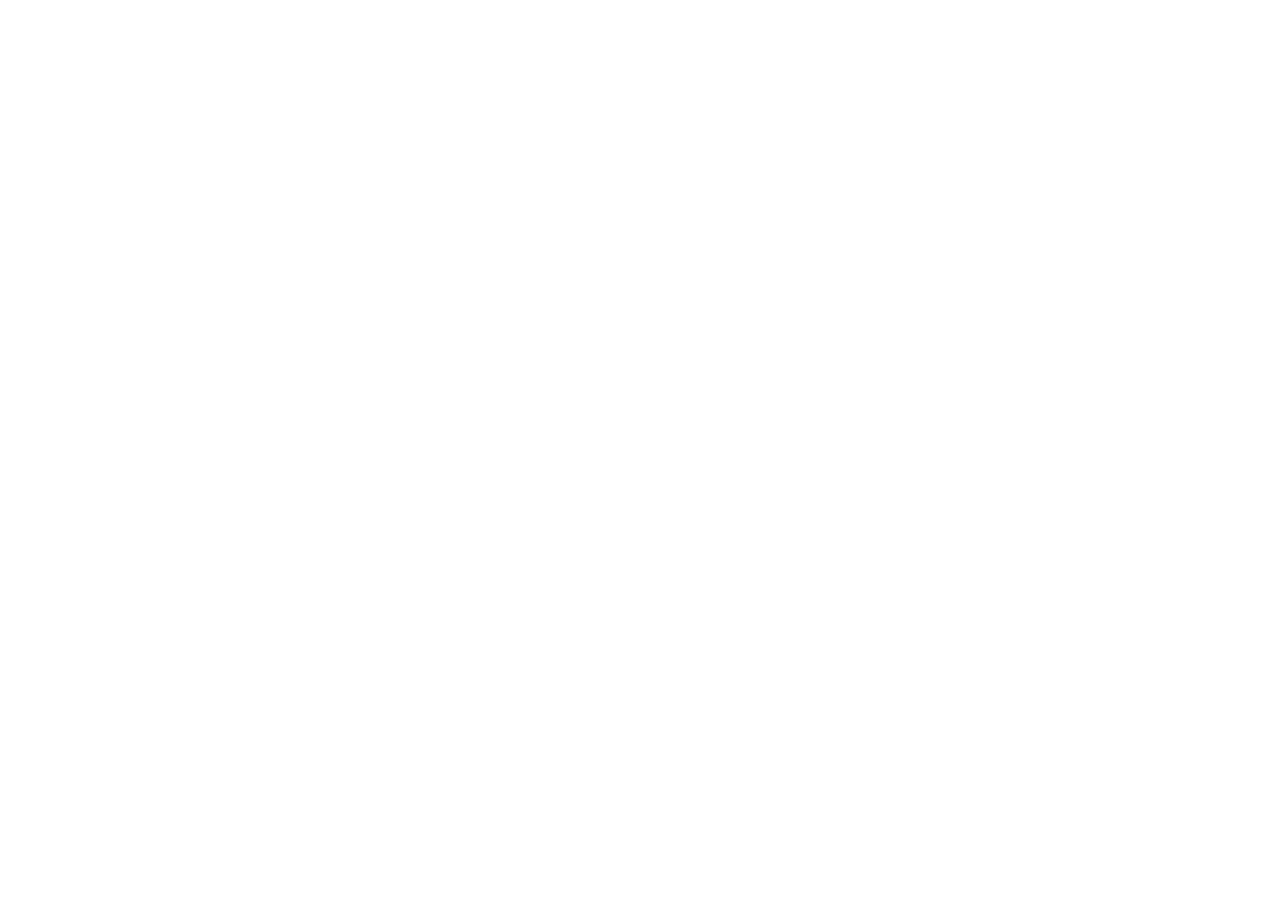
==== about-us.html @ 2c333982 "subiendo archivo" ====
<!DOCTYPE html>
<html lang="en">
<head>
    <meta charset="utf-8">
    <meta name="viewport" content="width=device-width, initial-scale=1.0">
    <meta name="description" content="">
    <meta name="author" content="">
    <title>About Us | Flat Theme</title>
    <link href="css/bootstrap.min.css" rel="stylesheet">
    <link href="css/font-awesome.min.css" rel="stylesheet">
    <link href="css/animate.css" rel="stylesheet">
    <link href="css/main.css" rel="stylesheet">
    <!--[if lt IE 9]>
    <script src="js/html5shiv.js"></script>
    <script src="js/respond.min.js"></script>
    <![endif]-->       
    <link rel="shortcut icon" href="images/ico/favicon.ico">
    <link rel="apple-touch-icon-precomposed" sizes="144x144" href="images/ico/apple-touch-icon-144-precomposed.png">
    <link rel="apple-touch-icon-precomposed" sizes="114x114" href="images/ico/apple-touch-icon-114-precomposed.png">
    <link rel="apple-touch-icon-precomposed" sizes="72x72" href="images/ico/apple-touch-icon-72-precomposed.png">
    <link rel="apple-touch-icon-precomposed" href="images/ico/apple-touch-icon-57-precomposed.png">
</head><!--/head-->
<body>
    <!-- Inserte código aqui -->

    <script src="js/jquery.js"></script>
    <script src="js/bootstrap.min.js"></script>
    <script src="js/main.js"></script>
</body>
</html>
---- css/main.css ----
@import url(http://fonts.googleapis.com/css?family=Roboto:400,700,300);

.clearfix {
  *zoom: 1;
}

.clearfix:before,
.clearfix:after {
  display: table;
  content: "";
  line-height: 0;
}
.clearfix:after {
  clear: both;
}
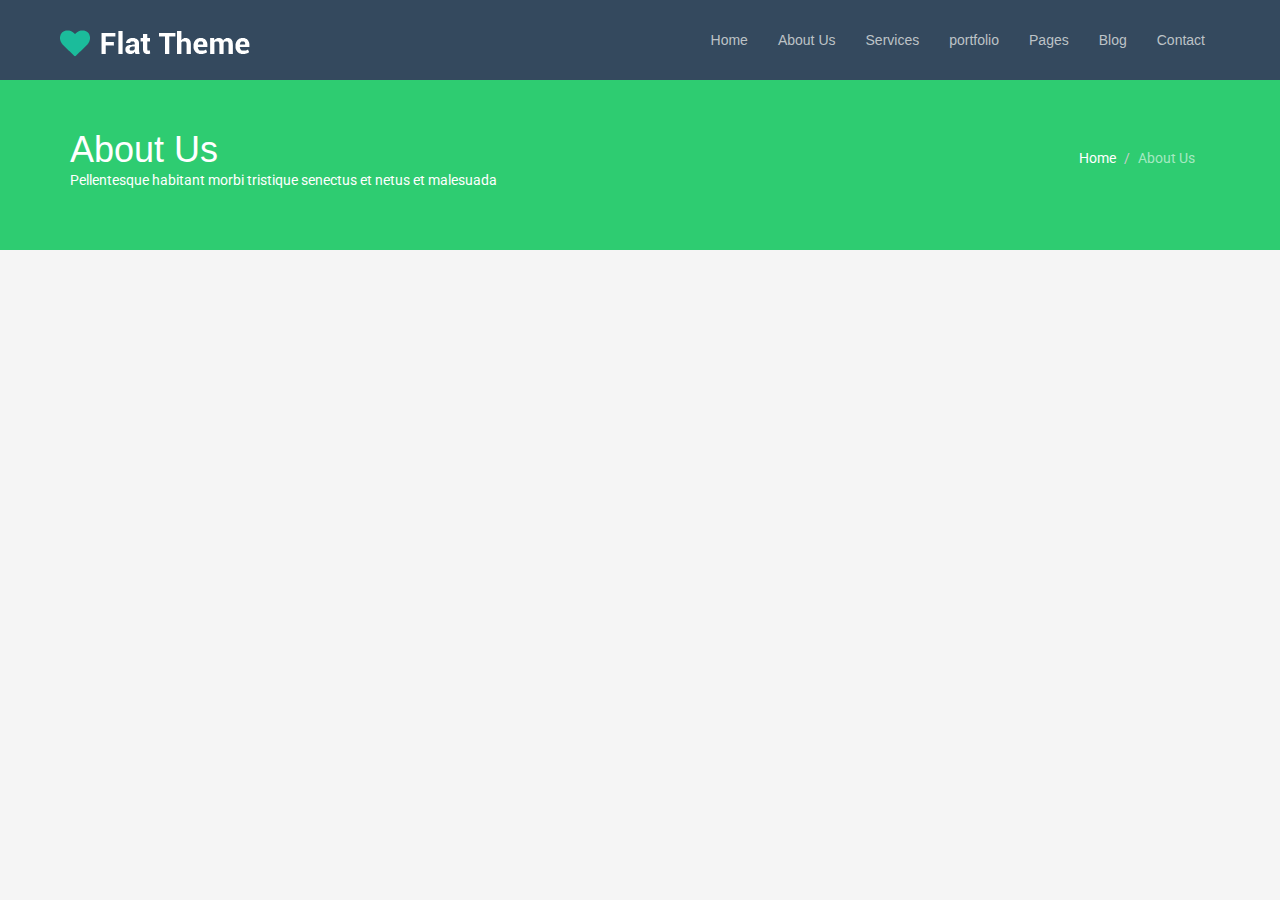
==== commit 5909c4e0: "avances" ====
--- a/about-us.html
+++ b/about-us.html
@@ -9,7 +9,9 @@
     <link href="css/bootstrap.min.css" rel="stylesheet">
     <link href="css/font-awesome.min.css" rel="stylesheet">
     <link href="css/animate.css" rel="stylesheet">
+    <link rel="stylesheet" href="css/utilities.css" type="text/css"/>
     <link href="css/main.css" rel="stylesheet">
+    <link rel="stylesheet" href="css/queries.css" type="text/css"/>
     <!--[if lt IE 9]>
     <script src="js/html5shiv.js"></script>
     <script src="js/respond.min.js"></script>
@@ -21,7 +23,52 @@
     <link rel="apple-touch-icon-precomposed" href="images/ico/apple-touch-icon-57-precomposed.png">
 </head><!--/head-->
 <body>
-    <!-- Inserte código aqui -->
+    <header class="cabeza navbar navbar-fixed-top">
+        <div class="container">
+            <div class="navbar-header">
+               <button type="button" class="navbar-toggle collapsed" data-toggle="collapse" data-target="#bs-example-navbar-collapse-1" aria-expanded="false">
+                    <span class="sr-only"></span>
+                    <span class="icon-bar"></span>
+                    <span class="icon-bar"></span>
+                    <span class="icon-bar"></span>
+                </button>   
+                
+                <a class="navbar-brand logo" href="index.html">
+                    <img src="images/logo.png">
+                </a>
+            </div>
+            
+            <div class="collapse navbar-collapse" id="bs-example-navbar-collapse-1">
+                <ul class="nav navbar-nav navbar-right">
+                    <li><a class=" menu" href="index.html">Home</a></li>
+                    <li><a class="menu" href="about-us.html">About Us</a></li>
+                    <li><a class="menu" href="services.html">Services</a></li>
+                    <li><a class="menu" href="portfolio.html">portfolio</a></li>
+                    <li><a class="menu" href="#">Pages</a></li>
+                    <li><a class="menu" href="blog.html">Blog</a></li>
+                    <li><a class="menu" href="contact.html">Contact</a></li>
+                </ul>  
+            </div>
+        </div>
+    </header>
+    
+    <section class="verde">
+        <div class="container">
+            <div class="row">
+                <div class="col-sm-6">
+                    <h1>About Us</h1>
+                    <p>Pellentesque habitant morbi tristique senectus et netus et malesuada</p>
+                </div>
+                <div class="col-sm-6 campo">
+                    <ul class="breadcrumb pull-right espacio">
+                        <li><a class="home" href="index.html">Home</a></li>
+                        <li class="pagina-actual">About Us</li>
+                    </ul>
+                </div>
+                
+            </div>
+        </div>
+    </section>
 
     <script src="js/jquery.js"></script>
     <script src="js/bootstrap.min.js"></script>
--- a/css/utilities.css
+++ b/css/utilities.css
@@ -0,0 +1,4 @@
+.sinpadding {
+    padding-left: 0;
+    padding-right: 0;
+}
--- a/css/main.css
+++ b/css/main.css
@@ -12,4 +12,274 @@
 }
 .clearfix:after {
   clear: both;
-}+}
+
+body {
+  background-color: #F5F5F5;
+  color: #34495E;
+}
+.container {
+  padding-right: 0;
+  padding-left: 0;
+}
+.row {
+  margin-right: 0;
+  margin-left: 0;
+}
+
+.texto {
+  font-size: 14px;
+  line-height: 150%;
+}
+
+/*-----------------------Header---------------------*/
+.cabeza{
+	border: none;
+	background-color: #34495e;
+	color: #fff;
+	height: 80px;
+}
+
+.cabeza .container{
+	padding: 5px 5px;
+}
+
+.cabeza .navbar-toggle .icon-bar{
+	background-color: #fff;
+}
+
+.menu{
+	color: #bdc3c7;
+	margin-top: 10px; 
+}
+
+.menu:hover{
+	color: #fff;
+	background-color: transparent !important;
+}
+.nav li .active, .nav li .active:hover {
+  background: #2c3e50 !important;
+  color: #fff;
+	border-radius: 5px;
+}
+.cabeza .navbar-collapse{
+	border-top:0;
+}
+
+.logo{
+	margin-top: 10px;
+}
+
+.barramenu{
+	margin: 10px 0;
+}
+
+.collapse{
+	height: 0px;
+}
+/*---------------------------Encabezado-----------------------*/
+.verde{
+	background: #2ecc71;
+	margin-top: 80px;
+	padding: 30px 0 50px 0;
+	color: #fff;
+	font-family: "Roboto", sans-serif;
+}
+.verde h1 {
+  margin-bottom: 0;
+}
+.campo{
+	margin: 30px 0 0 0;
+}
+
+.espacio{
+	background: transparent;
+}
+.home{
+	color: #fff;
+}
+.home:hover, .home:focus {
+  	color: #fff;
+  	text-decoration: none;
+}
+.pagina-actual{
+	color: #A4E9C1;
+}
+/*---------------------------Home-------------------------*/
+/*-------------------------About-Us----------------------*/
+
+/*--------------------------Services--------------------*/
+ #what-we-do, #clients-say {
+   padding: 30px 0
+ }
+#what-we-do i {
+  width: 70px;
+  height: 70px;
+  background-color: #939393;
+  color: #FFF;
+  font-size: 35px;
+  text-align: center;
+  line-height: 70px;
+  border-radius: 100%;
+  margin: 20px 30px 0 0;
+  display: block;
+}
+#what-we-do i:hover {
+  background-color: gray;
+}
+#what-we-do .row {
+  margin-top: 25px;
+}
+.servicios {
+  display: block;
+  overflow: hidden;
+}
+.testimonial {
+  padding: 20px;
+}
+
+/*--------------------------Portfolio-----------------------*/
+
+/*-------------------------Blog--------------------------*/
+/*----------------------------------------------------*/
+/*------------------------Contact----------------------*/
+
+/*------------------------Seccion final-----------------------*/
+#seccion-final {
+  background-color:#34495E; 
+  color: #BDC3C7;
+  font-size: 14px;
+  padding: 40px 0;
+}
+#seccion-final h4 {
+  color: #FFF;
+}
+#seccion-final .texto {
+  color: #BDC3C7;
+}
+ul.flecha {
+  list-style: none;
+  padding: 0;
+  margin: 0;
+}
+u.flecha li {
+  font-size: 14px;
+  color: #BDC3C7;
+  text-decoration: none;
+}
+.flecha a,.resumen-post a {
+  color:  #BDC3C7;
+  font-size: 14px;
+  text-transform: capitalize;
+}
+ul.flecha li::before, ul.flecha li::after {
+  font-family: FontAwesome;
+  font-size: 12px;
+}
+ul.flecha li::before {
+  content: "\f105";
+  margin-right: 5px;
+}
+ul.flecha a:hover, ul.flecha a:focus {
+  text-decoration: none;
+  color: #FFF;
+}
+.latest-post {
+  margin: 5px 0;
+  padding: 5px;
+}
+.latest-post:hover {
+  background-color: rgba(231, 76, 60, 0.6);
+}
+.latest-post:hover .resumen-post a {
+  color: #FFF;
+  text-decoration: none;
+} 
+.foto-latest-post {
+  float: left;
+  margin-right: 15px;
+}
+.fecha {
+  color: #BDC3C7;
+  font-size: 11px;
+  margin: 10px 0 0;
+  
+
+}
+.address p{
+  margin-bottom: 0;
+  text-transform: capitalize;
+}
+.address>:nth-child(2) {
+  font-weight: 700;
+}
+.newsletter {
+  margin-top: 20px;
+}
+.subscribe-form {
+  margin: 10px 0;
+}
+.subscribe-input, .subscribe-submit {
+  padding: 7px 10px;
+  outline: none;
+}
+.subscribe-input {
+  border-radius: 5px 0 0 5px;
+  border: 1px solid #BDC3C7;
+}
+.subscribe-submit {
+  border-radius: 0 5px 5px 0;
+  border: 1px solid #C1413F;
+  position: absolute;
+}
+
+
+
+/*-------------------------Footer---------------------------*/
+footer {
+  background-color: #2C3E50;
+  color: #BDC3C7;
+  padding: 30px;
+}
+.nav-footer {
+  list-style: none;
+  padding: 0;
+  margin: 0;
+}
+.nav-footer li {
+  text-transform: capitalize;
+  display: inline-block;
+  margin: 10px;
+
+}
+.nav-footer a {
+  color: #BDC3C7;
+  text-decoration: none;
+}
+.nav-footer a:hover, .nav-footer a:focus {
+  color: #FFF;
+}
+#ir-arriba:hover >i {
+  color: #FFF;
+}
+
+
+
+
+
+
+
+
+
+
+
+
+
+
+
+
+
+
+
+
+
--- a/css/queries.css
+++ b/css/queries.css
@@ -0,0 +1,12 @@
+@media (min-width: 768px) {
+    
+}
+
+@media (min-width: 992px) {
+    
+}
+
+@media (min-width: 1200px) {
+    
+}
+
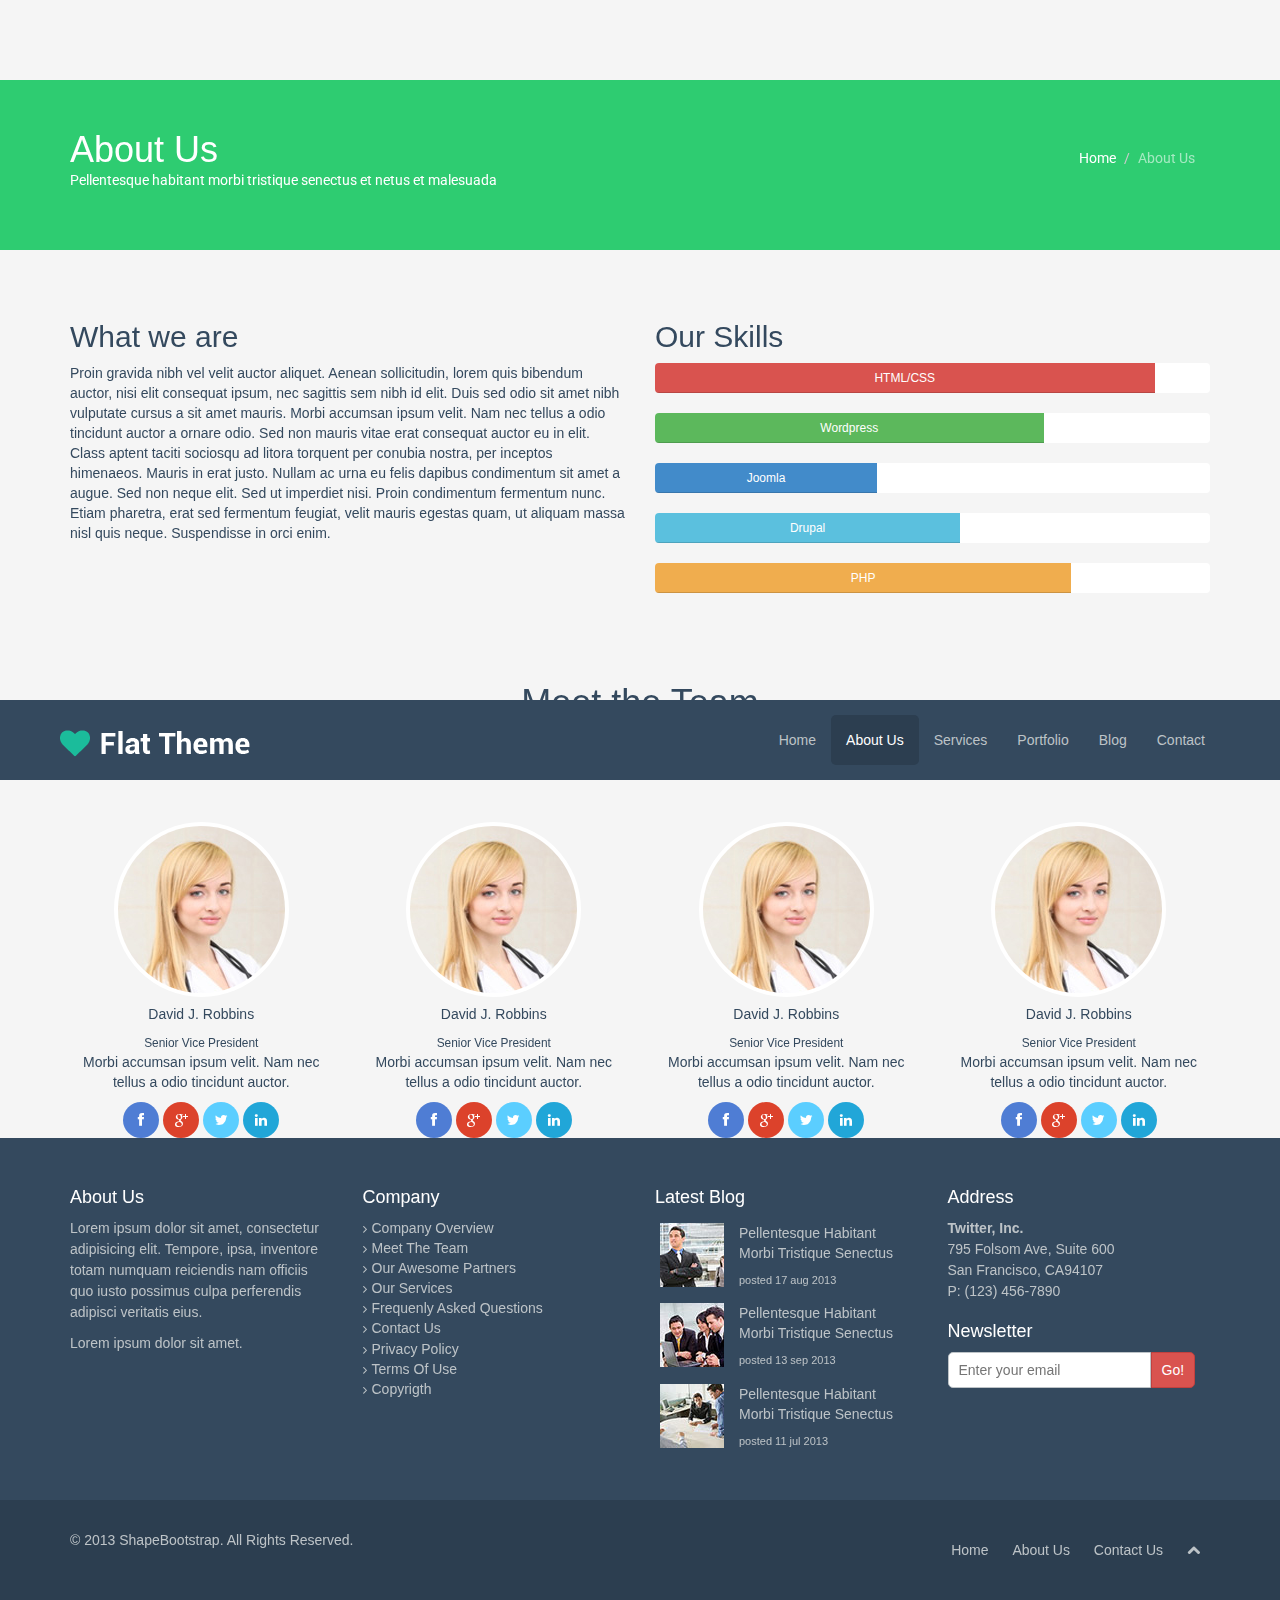
==== commit d79f42c9: "miparte" ====
--- a/about-us.html
+++ b/about-us.html
@@ -23,7 +23,7 @@
     <link rel="apple-touch-icon-precomposed" href="images/ico/apple-touch-icon-57-precomposed.png">
 </head><!--/head-->
 <body>
-    <header class="cabeza navbar navbar-fixed-top">
+    <header id="header" class="cabeza navbar navbar-fixed-top">
         <div class="container">
             <div class="navbar-header">
                <button type="button" class="navbar-toggle collapsed" data-toggle="collapse" data-target="#bs-example-navbar-collapse-1" aria-expanded="false">
@@ -40,13 +40,12 @@
             
             <div class="collapse navbar-collapse" id="bs-example-navbar-collapse-1">
                 <ul class="nav navbar-nav navbar-right">
-                    <li><a class=" menu" href="index.html">Home</a></li>
-                    <li><a class="menu" href="about-us.html">About Us</a></li>
-                    <li><a class="menu" href="services.html">Services</a></li>
-                    <li><a class="menu" href="portfolio.html">portfolio</a></li>
-                    <li><a class="menu" href="#">Pages</a></li>
-                    <li><a class="menu" href="blog.html">Blog</a></li>
-                    <li><a class="menu" href="contact.html">Contact</a></li>
+                    <li><a class="menu" href="index.html#header">Home</a></li>
+                    <li><a class="menu active" href="about-us.html#header">About Us</a></li>
+                    <li><a class="menu" href="services.html#header">Services</a></li>
+                    <li><a class="menu" href="portfolio.html#header">Portfolio</a></li>
+                    <li><a class="menu" href="blog.html#header">Blog</a></li>
+                    <li><a class="menu" href="contact.html#header">Contact</a></li>
                 </ul>  
             </div>
         </div>
@@ -69,6 +68,251 @@
             </div>
         </div>
     </section>
+    
+    <section class="container">
+        <div class="row fila1">
+            <div class="col-sm-6">
+                <h2>What we are</h2>
+                <p>Proin gravida nibh vel velit auctor aliquet. Aenean sollicitudin, lorem quis bibendum auctor, nisi elit consequat ipsum, nec sagittis sem nibh id elit. Duis sed odio sit amet nibh vulputate cursus a sit amet mauris. Morbi accumsan ipsum velit. Nam nec tellus a odio tincidunt auctor a ornare odio. Sed non mauris vitae erat consequat auctor eu in elit. Class aptent taciti sociosqu ad litora torquent per conubia nostra, per inceptos himenaeos. Mauris in erat justo. Nullam ac urna eu felis dapibus condimentum sit amet a augue. Sed non neque elit. Sed ut imperdiet nisi. Proin condimentum fermentum nunc. Etiam pharetra, erat sed fermentum feugiat, velit mauris egestas quam, ut aliquam massa nisl quis neque. Suspendisse in orci enim.</p>
+            </div>
+            <div class="col-sm-6">
+                <h2>Our Skills</h2>
+                <div>
+                    <div class="progress">
+                        <div class="progress-bar progress-bar-danger" role="progressbar" aria-valuenow="90" aria-valuemin="0" aria-valuemax="100" style="width:90%">
+                            <span>HTML/CSS</span>
+                        </div>
+                    </div>
+                    <div class="progress">
+                        <div class="progress-bar progress-bar-success" role="progressbar" aria-valuenow="70" aria-valuemin="0" aria-valuemax="100" style="width:70%">
+                            <span>Wordpress</span>
+                        </div>
+                    </div>
+                    <div class="progress">
+                        <div class="progress-bar" role="progressbar" aria-valuenow="40" aria-valuemin="0" aria-valuemax="100" style="width:40%">
+                            <span>Joomla</span>
+                        </div>
+                    </div>
+                    <div class="progress">
+                        <div class="progress-bar progress-bar-info" role="progressbar" aria-valuenow="55" aria-valuemin="0" aria-valuemax="100" style="width:55%">
+                            <span>Drupal</span>
+                        </div>
+                    </div>
+                    <div class="progress">
+                        <div class="progress-bar progress-bar-warning" role="progressbar" aria-valuenow="75" aria-valuemin="0" aria-valuemax="100" style="width:75%">
+                            <span>PHP</span>
+                        </div>
+                    </div>
+
+                </div>
+            </div>
+        </div>
+
+        <div class="row fila2">
+            <h1>Meet the Team</h1>
+            <p class="lead">Pellentesque habitant morbi tristique senectus et netus et malesuada fames ac turpis egestas.</p>
+        </div>
+
+        <div class="row fila3">
+            <div class="col-md-3 col-xs-6">
+                <div class="centro">
+                    <img class=" img-thumbnail img-circle" src="images/team-member.jpg">
+                    <h5>David J. Robbins</h5>
+                    <small class="designation muted">Senior Vice President</small>
+                    <p>Morbi accumsan ipsum velit. Nam nec tellus a odio tincidunt auctor.</p>
+                   <a class="btn btn-social btn-facebook" href="#">
+                    <i class="icon-facebook"></i>
+                   </a>
+                   <a class="btn btn-social btn-google" href="#">
+                    <i class="icon-google-plus"></i>
+                   </a>
+                   <a class="btn btn-social btn-twitter" href="#">
+                    <i class="icon-twitter"></i>
+                   </a>
+                   <a class="btn btn-social btn-linkedin" href="#">
+                    <i class="icon-linkedin"></i>
+                   </a>
+                </div>
+            </div>  
+            <div class="col-md-3 col-xs-6">
+                <div class="centro">
+                    <img class=" img-thumbnail img-circle" src="images/team-member.jpg">
+                    <h5>David J. Robbins</h5>
+                    <small class="designation muted">Senior Vice President</small>
+                    <p>Morbi accumsan ipsum velit. Nam nec tellus a odio tincidunt auctor.</p>
+                   <a class="btn btn-social btn-facebook" href="#">
+                    <i class="icon-facebook"></i>
+                   </a>
+                   <a class="btn btn-social btn-google" href="#">
+                    <i class="icon-google-plus"></i>
+                   </a>
+                   <a class="btn btn-social btn-twitter" href="#">
+                    <i class="icon-twitter"></i>
+                   </a>
+                   <a class="btn btn-social btn-linkedin" href="#">
+                    <i class="icon-linkedin"></i>
+                   </a>
+                </div>
+            </div>
+            <div class="col-md-3 col-xs-6">
+                <div class="centro">
+                    <img class=" img-thumbnail img-circle" src="images/team-member.jpg">
+                    <h5>David J. Robbins</h5>
+                    <small class="designation muted">Senior Vice President</small>
+                    <p>Morbi accumsan ipsum velit. Nam nec tellus a odio tincidunt auctor.</p>
+                   <a class="btn btn-social btn-facebook" href="#">
+                    <i class="icon-facebook"></i>
+                   </a>
+                   <a class="btn btn-social btn-google" href="#">
+                    <i class="icon-google-plus"></i>
+                   </a>
+                   <a class="btn btn-social btn-twitter" href="#">
+                    <i class="icon-twitter"></i>
+                   </a>
+                   <a class="btn btn-social btn-linkedin" href="#">
+                    <i class="icon-linkedin"></i>
+                   </a>
+                </div>
+            </div>
+            <div class="col-md-3 col-xs-6">
+                <div class="centro">
+                    <img class=" img-thumbnail img-circle" src="images/team-member.jpg">
+                    <h5>David J. Robbins</h5>
+                    <small class="designation muted">Senior Vice President</small>
+                    <p>Morbi accumsan ipsum velit. Nam nec tellus a odio tincidunt auctor.</p>
+                   <a class="btn btn-social btn-facebook" href="#">
+                    <i class="icon-facebook"></i>
+                   </a>
+                   <a class="btn btn-social btn-google" href="#">
+                    <i class="icon-google-plus"></i>
+                   </a>
+                   <a class="btn btn-social btn-twitter" href="#">
+                    <i class="icon-twitter"></i>
+                   </a>
+                   <a class="btn btn-social btn-linkedin" href="#">
+                    <i class="icon-linkedin"></i>
+                   </a>
+                </div>
+            </div>       
+        </div>
+    </section>
+    
+    
+    
+    
+    
+    
+    
+    
+    
+    
+    
+    
+    
+    
+    
+    
+    
+    
+    
+    
+    <section id="seccion-final">
+      <div class="container">
+        <div class="row ">
+          <div class="col-xs-12 col-sm-6 col-md-3">
+          <h4 class="text-capitalize text-white">about us</h4>
+          <p class="texto text-white">Lorem ipsum dolor sit amet, consectetur adipisicing elit. Tempore, ipsa, inventore totam numquam reiciendis nam officiis quo iusto possimus culpa perferendis adipisci veritatis eius.</p>
+          <p class="texto text-white">Lorem ipsum dolor sit amet.</p>
+        </div>
+          <div class="col-xs-12 col-sm-6 col-md-3">
+          <h4 class="text-capitalize text-white">company</h4>
+          <ul class="flecha">
+            <li><a>company overview</a></li>
+            <li><a>meet the team</a></li>
+            <li><a>our awesome partners</a></li>
+            <li><a>our services</a></li>
+            <li><a>frequenly asked questions</a></li>
+            <li><a>contact us</a></li>
+            <li><a>privacy policy</a></li>
+            <li><a>terms of use</a></li>
+            <li><a>copyrigth</a></li>
+          </ul>
+        </div>
+          <div class="col-xs-12 col-sm-6 col-md-3">
+          <h4 class="text-capitalize text-white">latest blog</h4>
+          <div class="row latest-post">
+            <a class="foto-latest-post" href="#">
+              <img src="images/blog/thumb1.jpg" alt="foto ultimas noticias">
+            </a>
+            <div class="resumen-post">
+              <a href="">Pellentesque habitant morbi tristique senectus</a>
+              <p class="fecha">posted 17 aug 2013</p>
+            </div>
+          </div>
+          <div class="row latest-post">
+            <a class="foto-latest-post" href="#">
+              <img src="images/blog/thumb2.jpg" alt="foto ultimas noticias">
+            </a>
+            <div class="resumen-post">
+              <a href="">Pellentesque habitant morbi tristique senectus</a>
+              <p class="fecha">posted 13 sep 2013</p>
+            </div>
+          </div>
+          <div class="row latest-post">
+            <a class="foto-latest-post" href="#">
+              <img src="images/blog/thumb3.jpg" alt="foto ultimas noticias">
+            </a>
+            <div class="resumen-post">
+              <a href="">Pellentesque habitant morbi tristique senectus</a>
+              <p class="fecha">posted 11 jul 2013</p>
+            </div>
+          </div>
+        </div>
+          <div class="col-xs-12 col-sm-6 col-md-3">
+          <div class="address">
+            <h4 class="text-capitalize text-white">address</h4>
+            <p class="texto">twitter, inc.</p>
+            <p class="texto">795 folsom ave, suite 600</p>
+            <p class="texto">san francisco, CA94107</p>
+            <p class="texto">p: (123) 456-7890</p>
+          </div>
+          <div class="newsletter">
+            <h4 class="text-capitalize text-white">newsletter</h4>
+            <form action="" method="post" class="subscribe-form">
+              <input type="email" name="email" class="subscribe-input" placeholder="Enter your email" autofocus>
+              <span>
+                <button type="submit" class="btn-danger subscribe-submit text-capitalize">go!</button>
+              </span>
+              
+    </form>
+          </div>
+        </div>
+        </div>
+      </div>
+    </section>
+    <footer>
+      <div class="container">
+        <div class="row">
+        <div class="col-xs-12 col-sm-6">
+          <p class="texto text-capitalize">© 2013 shapeBootstrap. all rights reserved.</p>
+        </div>
+        <div class="col-xs-12 col-sm-6">
+          <div class="pull-right">
+            <ul class="nav-footer pull-right">
+                <li><a href="index.html#header">home</a></li>
+                <li><a href="about-us.html#header">about us</a></li>
+                <li><a href="contact-us.html#header">contact us</a></li>
+                <li>
+                  <a id="ir-arriba" href="#header">
+                    <i class="icon-chevron-up"></i>
+                  </a>
+                </li>
+              </ul>
+          </div>
+        </div>
+      </div>
+      </div>
+    </footer>
 
     <script src="js/jquery.js"></script>
     <script src="js/bootstrap.min.js"></script>
--- a/css/utilities.css
+++ b/css/utilities.css
@@ -2,3 +2,6 @@
     padding-left: 0;
     padding-right: 0;
 }
+.text-capitalize {
+    text-transform: capitalize;
+}--- a/css/main.css
+++ b/css/main.css
@@ -107,6 +107,63 @@
 }
 /*---------------------------Home-------------------------*/
 /*-------------------------About-Us----------------------*/
+
+.progress, .progress .bar{
+  background-color: #fff;
+  box-shadow: none;
+  height: 30px;
+  line-height: 30px;
+}
+
+.fila1{
+  padding-top: 50px;
+}
+
+.fila2{
+  text-align: center;
+  padding: 50px 0 40px 0;
+}
+
+.fila3{
+  padding-bottom:0px;
+}
+
+.img-thumbnail{
+  border:none;
+}
+
+.centro{
+  text-align: center;
+}
+
+.btn-social.btn-facebook {
+    background: #4f7dd4;
+}
+
+.btn-social.btn-google{
+  background-color: #dc422b;
+}
+
+.btn-social.btn-twitter{
+  background-color: #5bceff;
+}
+
+.btn-social.btn-linkedin{
+  background-color: #21a6d8;
+}
+
+
+.btn-social {
+  border: 0;
+  color: #fff;
+  border-radius: 100%;
+  display: inline-block;
+  width: 36px;
+  height: 36px;
+  line-height: 36px;
+  text-align: center;
+  padding: 0;
+}
 
 /*--------------------------Services--------------------*/
  #what-we-do, #clients-say {
@@ -141,6 +198,37 @@
 /*--------------------------Portfolio-----------------------*/
 
 /*-------------------------Blog--------------------------*/
+
+.widget{
+  margin-bottom: 30px;
+}
+
+a{
+  color: #34495e;
+}
+
+ul.arrow{
+  list-style: none;
+  padding: 0;
+  margin:0;
+}
+
+ul.tag-cloud{
+  list-style: none;
+  padding: 0;
+  margin: 0;
+}
+
+ul.tag-cloud li {
+  display: inline-block;
+  margin-bottom: 2px;
+}
+
+.azul a{
+  color: #34495E !important;
+}
+
+
 /*----------------------------------------------------*/
 /*------------------------Contact----------------------*/
 
--- a/css/queries.css
+++ b/css/queries.css
@@ -3,7 +3,9 @@
 }
 
 @media (min-width: 992px) {
-    
+    #contacto textarea {
+        margin-top: 38px !important;
+    }
 }
 
 @media (min-width: 1200px) {
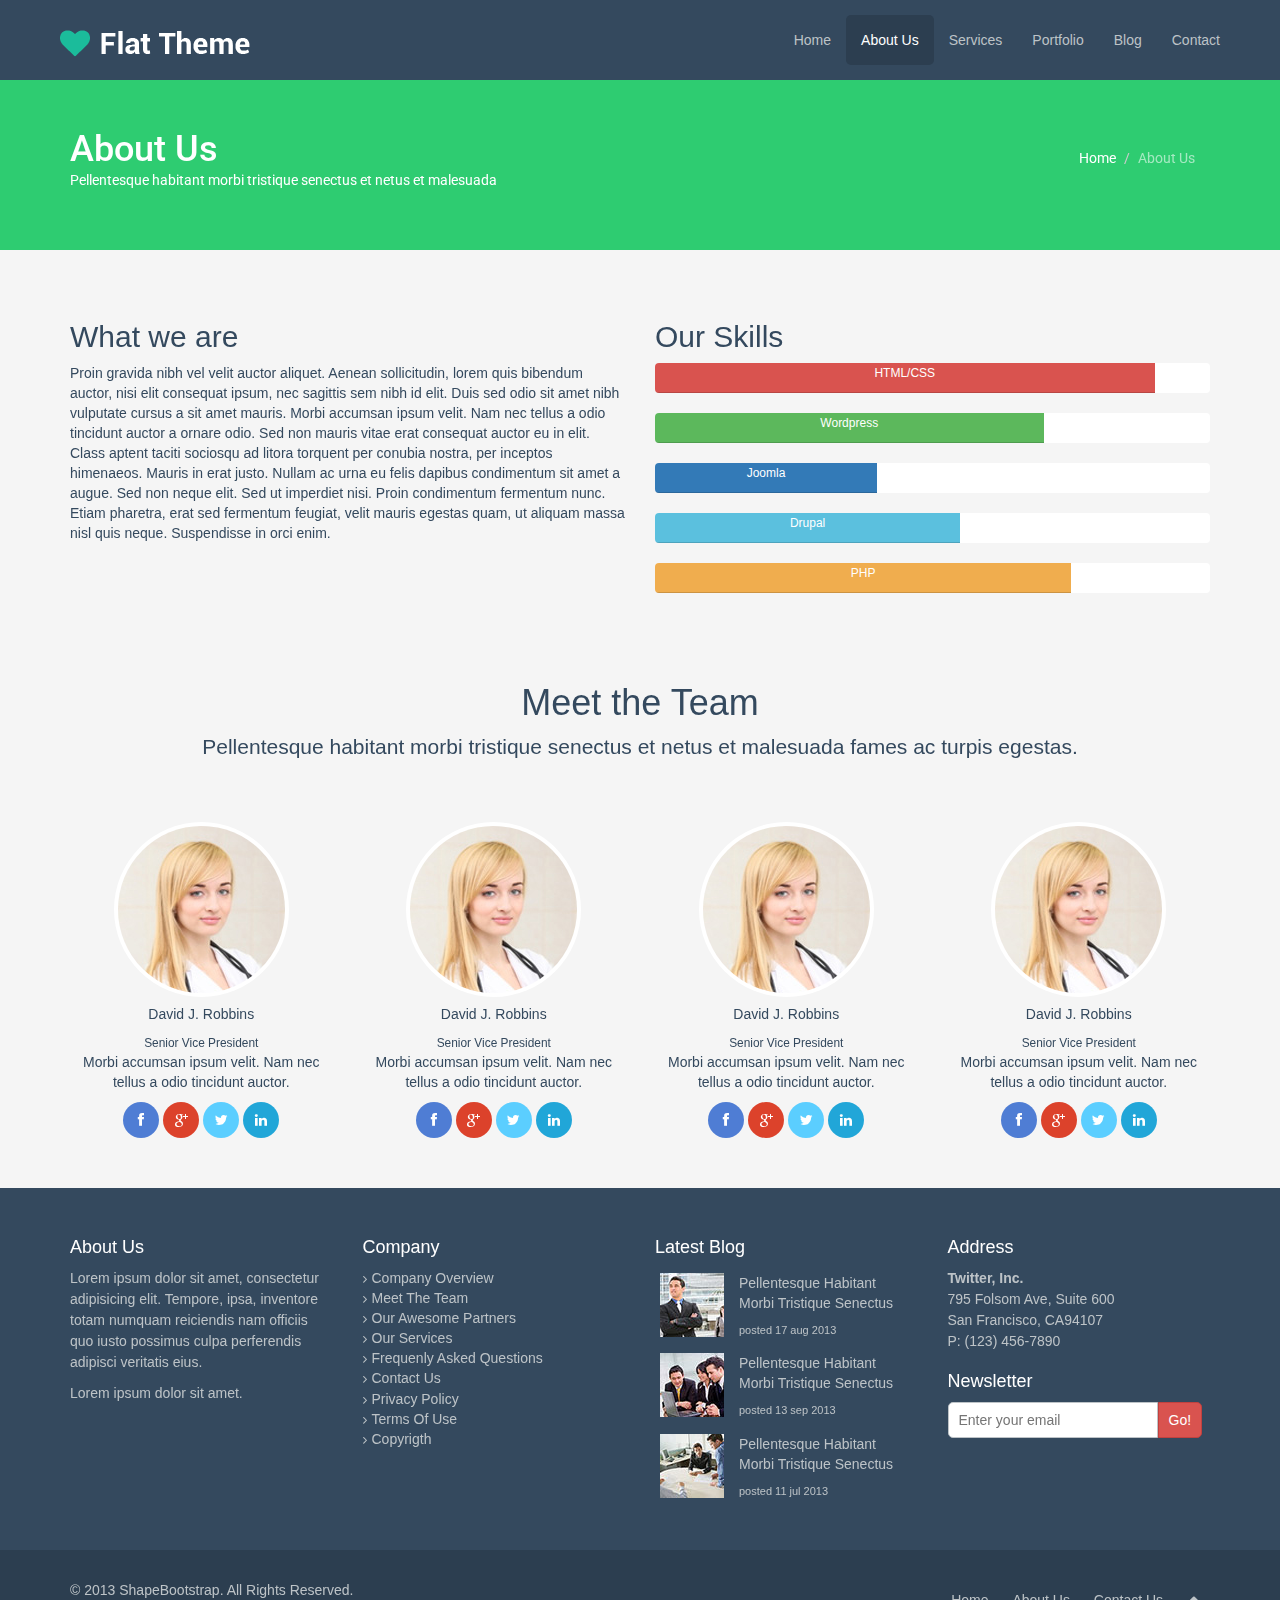
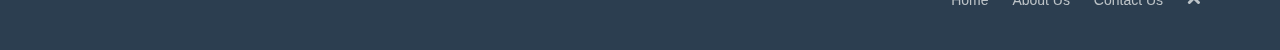
==== commit d73c0b7b: "final" ====
--- a/about-us.html
+++ b/about-us.html
@@ -6,7 +6,7 @@
     <meta name="description" content="">
     <meta name="author" content="">
     <title>About Us | Flat Theme</title>
-    <link href="css/bootstrap.min.css" rel="stylesheet">
+    <link href="css/bootstrap.css" rel="stylesheet">
     <link href="css/font-awesome.min.css" rel="stylesheet">
     <link href="css/animate.css" rel="stylesheet">
     <link rel="stylesheet" href="css/utilities.css" type="text/css"/>
@@ -45,12 +45,11 @@
                     <li><a class="menu" href="services.html#header">Services</a></li>
                     <li><a class="menu" href="portfolio.html#header">Portfolio</a></li>
                     <li><a class="menu" href="blog.html#header">Blog</a></li>
-                    <li><a class="menu" href="contact.html#header">Contact</a></li>
+                    <li><a class="menu" href="contact-us.html#header">Contact</a></li>
                 </ul>  
             </div>
         </div>
     </header>
-    
     <section class="verde">
         <div class="container">
             <div class="row">
@@ -103,16 +102,13 @@
                             <span>PHP</span>
                         </div>
                     </div>
-
-                </div>
-            </div>
-        </div>
-
+                </div>
+            </div>
+        </div>
         <div class="row fila2">
             <h1>Meet the Team</h1>
             <p class="lead">Pellentesque habitant morbi tristique senectus et netus et malesuada fames ac turpis egestas.</p>
         </div>
-
         <div class="row fila3">
             <div class="col-md-3 col-xs-6">
                 <div class="centro">
@@ -196,25 +192,6 @@
             </div>       
         </div>
     </section>
-    
-    
-    
-    
-    
-    
-    
-    
-    
-    
-    
-    
-    
-    
-    
-    
-    
-    
-    
     
     <section id="seccion-final">
       <div class="container">
@@ -279,12 +256,11 @@
           <div class="newsletter">
             <h4 class="text-capitalize text-white">newsletter</h4>
             <form action="" method="post" class="subscribe-form">
-              <input type="email" name="email" class="subscribe-input" placeholder="Enter your email" autofocus>
+              <input type="email" name="email" class="subscribe-input" placeholder="Enter your email">
               <span>
                 <button type="submit" class="btn-danger subscribe-submit text-capitalize">go!</button>
               </span>
-              
-    </form>
+            </form>
           </div>
         </div>
         </div>
@@ -298,12 +274,12 @@
         </div>
         <div class="col-xs-12 col-sm-6">
           <div class="pull-right">
-            <ul class="nav-footer pull-right">
-                <li><a href="index.html#header">home</a></li>
-                <li><a href="about-us.html#header">about us</a></li>
-                <li><a href="contact-us.html#header">contact us</a></li>
+            <ul class="nav-footer">
+                <li><a href="index.html">home</a></li>
+                <li><a href="about-us.html">about us</a></li>
+                <li><a href="contact-us.html">contact us</a></li>
                 <li>
-                  <a id="ir-arriba" href="#header">
+                  <a class="gototop" href="#">
                     <i class="icon-chevron-up"></i>
                   </a>
                 </li>
--- a/css/utilities.css
+++ b/css/utilities.css
@@ -4,4 +4,7 @@
 }
 .text-capitalize {
     text-transform: capitalize;
+}
+.text-white {
+    color: white;
 }--- a/css/main.css
+++ b/css/main.css
@@ -106,53 +106,161 @@
 	color: #A4E9C1;
 }
 /*---------------------------Home-------------------------*/
+#main-slider{
+  position: relative;
+
+	margin-top: 80px;
+}
+.blanco{
+  color: #fff;
+}
+#main-slider .carousel .item.active {
+    opacity: 1;
+    transition: opacity ease-in-out 500ms;
+    z-index: 1;
+}
+#main-slider .carousel .item:first-child {
+    top: auto;
+    position: relative;
+}
+#main-slider .carousel .item {
+    background-position: 50%;
+    background-repeat: no-repeat;
+    background-size: cover;
+    left: 0!important;
+    opacity: 0;
+    top: 0;
+    position: absolute;
+    width: 100%;
+    display: block!important;
+    height: 600px;
+    transition: opacity ease-in-out 500ms;
+}
+.center{
+  text-align: center;
+}
+#main-slider .prev {
+    left: 10px;
+}
+#main-slider .next {
+    right: 10px;
+}
+#main-slider .prev, #main-slider .next {
+    position: absolute;
+    top: 50%;
+    background-color: rgba(0,0,0,0.3);
+    color: #fff;
+    display: inline-block;
+    margin-top: -25px;
+    font-size: 24px;
+    height: 50px;
+    width: 50px;
+    line-height: 50px;
+    text-align: center;
+    border-radius: 4px;
+    z-index: 5;
+}
+.hidden-xs {
+    display: block!important;
+}
+a {
+    color: #34495e;
+    -webkit-transition: 300ms;
+    -moz-transition: 300ms;
+    -o-transition: 300ms;
+    transition: 300ms;
+}
+
+#nuestras-redes {
+  padding: 30px 0;
+  background: #2ecc71;
+  padding: 30px 0 50px 0;
+	color: #fff;
+ }
+#nuestras-redes i {
+  width: 70px;
+  height: 70px;
+  background-color: rgba(0, 0, 0, 0.6);
+  color: #FFF;
+  font-size: 35px;
+  text-align: center;
+  line-height: 70px;
+  border-radius: 100%;
+  margin: 20px 30px 0 0;
+  display: block;
+}
+#nuestras-redes i:hover {
+  background-color: black;
+}
+#nuestras-redes .row {
+  margin-top: 25px;
+}
+#nuestros-trabajos {
+  padding: 80px 0;
+}
+#nuestros-trabajos h5 {
+  font-weight: bold;
+}
+#clients-say-home {
+  background-color: #e74c3c !important;
+  color: white !important;
+  padding: 30px 0;
+}
+
+.testimonial-home {
+  padding: 5px 20px;
+  margin: 20px;
+  border-left: 5px solid #FFF;
+}
+.cita-home {
+  font-size: 16px;
+}
+.cliente-home {
+  font-size: 11px;
+  color: #FFF;
+}
 /*-------------------------About-Us----------------------*/
-
+.blog{
+  padding:30px 0;
+}
+aside{
+  padding-top: 30px;
+}
 .progress, .progress .bar{
   background-color: #fff;
   box-shadow: none;
   height: 30px;
   line-height: 30px;
 }
-
 .fila1{
   padding-top: 50px;
 }
-
 .fila2{
   text-align: center;
   padding: 50px 0 40px 0;
 }
-
 .fila3{
   padding-bottom:0px;
 }
-
 .img-thumbnail{
   border:none;
 }
-
 .centro{
   text-align: center;
-}
-
+  padding-bottom: 50px;
+}
 .btn-social.btn-facebook {
     background: #4f7dd4;
 }
-
 .btn-social.btn-google{
   background-color: #dc422b;
 }
-
 .btn-social.btn-twitter{
   background-color: #5bceff;
 }
-
 .btn-social.btn-linkedin{
   background-color: #21a6d8;
 }
-
-
 .btn-social {
   border: 0;
   color: #fff;
@@ -164,7 +272,6 @@
   text-align: center;
   padding: 0;
 }
-
 /*--------------------------Services--------------------*/
  #what-we-do, #clients-say {
    padding: 30px 0
@@ -187,18 +294,56 @@
 #what-we-do .row {
   margin-top: 25px;
 }
+#what-we-do .row:last-child {
+  padding-bottom: 40px;
+  border-bottom: 1px inset #BBB;
+}
 .servicios {
   display: block;
   overflow: hidden;
 }
+#clients-say .row:first-child {
+  margin-bottom: 30px;
+}
 .testimonial {
-  padding: 20px;
+  padding: 5px 20px;
+  margin: 20px;
+  border-left: 5px solid #EEE;
+}
+.cita {
+  font-size: 16px;
+}
+.cliente {
+  font-size: 11px;
+  color: #BBB;
 }
 
 /*--------------------------Portfolio-----------------------*/
+#portfolio {
+  padding: 30px 0;
+}
+#portfolio .row {
+  margin: 20px 0;
+}
+.proyecto {
+  padding: 10px;
+  background-color: #FFF;
+  border: 1px solid #e6e6e6;
+  width: 100%;
+  height: 100%;
+}
+.foto {
+  width: 100%;
+  height: 100%;
+}
+.titulo-foto {
+  font-size: 14px;
+  font-weight: 700;
+  margin-bottom: 0;
+}
+
 
 /*-------------------------Blog--------------------------*/
-
 .widget{
   margin-bottom: 30px;
 }
@@ -228,10 +373,49 @@
   color: #34495E !important;
 }
 
-
-/*----------------------------------------------------*/
+.chico{
+  color: #999;
+  margin: 0 10px 0px 0;
+  font-size: 12px;
+}
+
+.meta{
+  margin-bottom: 20px; 
+}
+
+.chico a{
+  color: #999;
+}
+
+.boton{
+  margin-bottom: 20px;
+}
+
+ul li.active a{
+  background-color: #34495e !important;
+  border:none;
+}
 /*------------------------Contact----------------------*/
-
+#contacto .row {
+  padding: 40px 0;
+}
+#contacto input, #contacto textarea {
+  display: block;
+  width: 100%;
+  border: 1px solid #BDC3C7;
+  border-radius: 5px;
+  padding: 5px;
+  margin: 10px 0;
+  outline: none;
+}
+.send {
+  font-size: 16px;
+  padding: 10px 5px !important;
+  width: 140px !important;
+}
+#contacto textarea {
+  height: 210px;
+}
 /*------------------------Seccion final-----------------------*/
 #seccion-final {
   background-color:#34495E; 
@@ -291,8 +475,6 @@
   color: #BDC3C7;
   font-size: 11px;
   margin: 10px 0 0;
-  
-
 }
 .address p{
   margin-bottom: 0;
@@ -314,6 +496,7 @@
 .subscribe-input {
   border-radius: 5px 0 0 5px;
   border: 1px solid #BDC3C7;
+  width: 80%;
 }
 .subscribe-submit {
   border-radius: 0 5px 5px 0;
@@ -347,27 +530,23 @@
 .nav-footer a:hover, .nav-footer a:focus {
   color: #FFF;
 }
-#ir-arriba:hover >i {
-  color: #FFF;
-}
-
-
-
-
-
-
-
-
-
-
-
-
-
-
-
-
-
-
-
-
-
+
+
+
+
+
+
+
+
+
+
+
+
+
+
+
+
+
+
+
+
